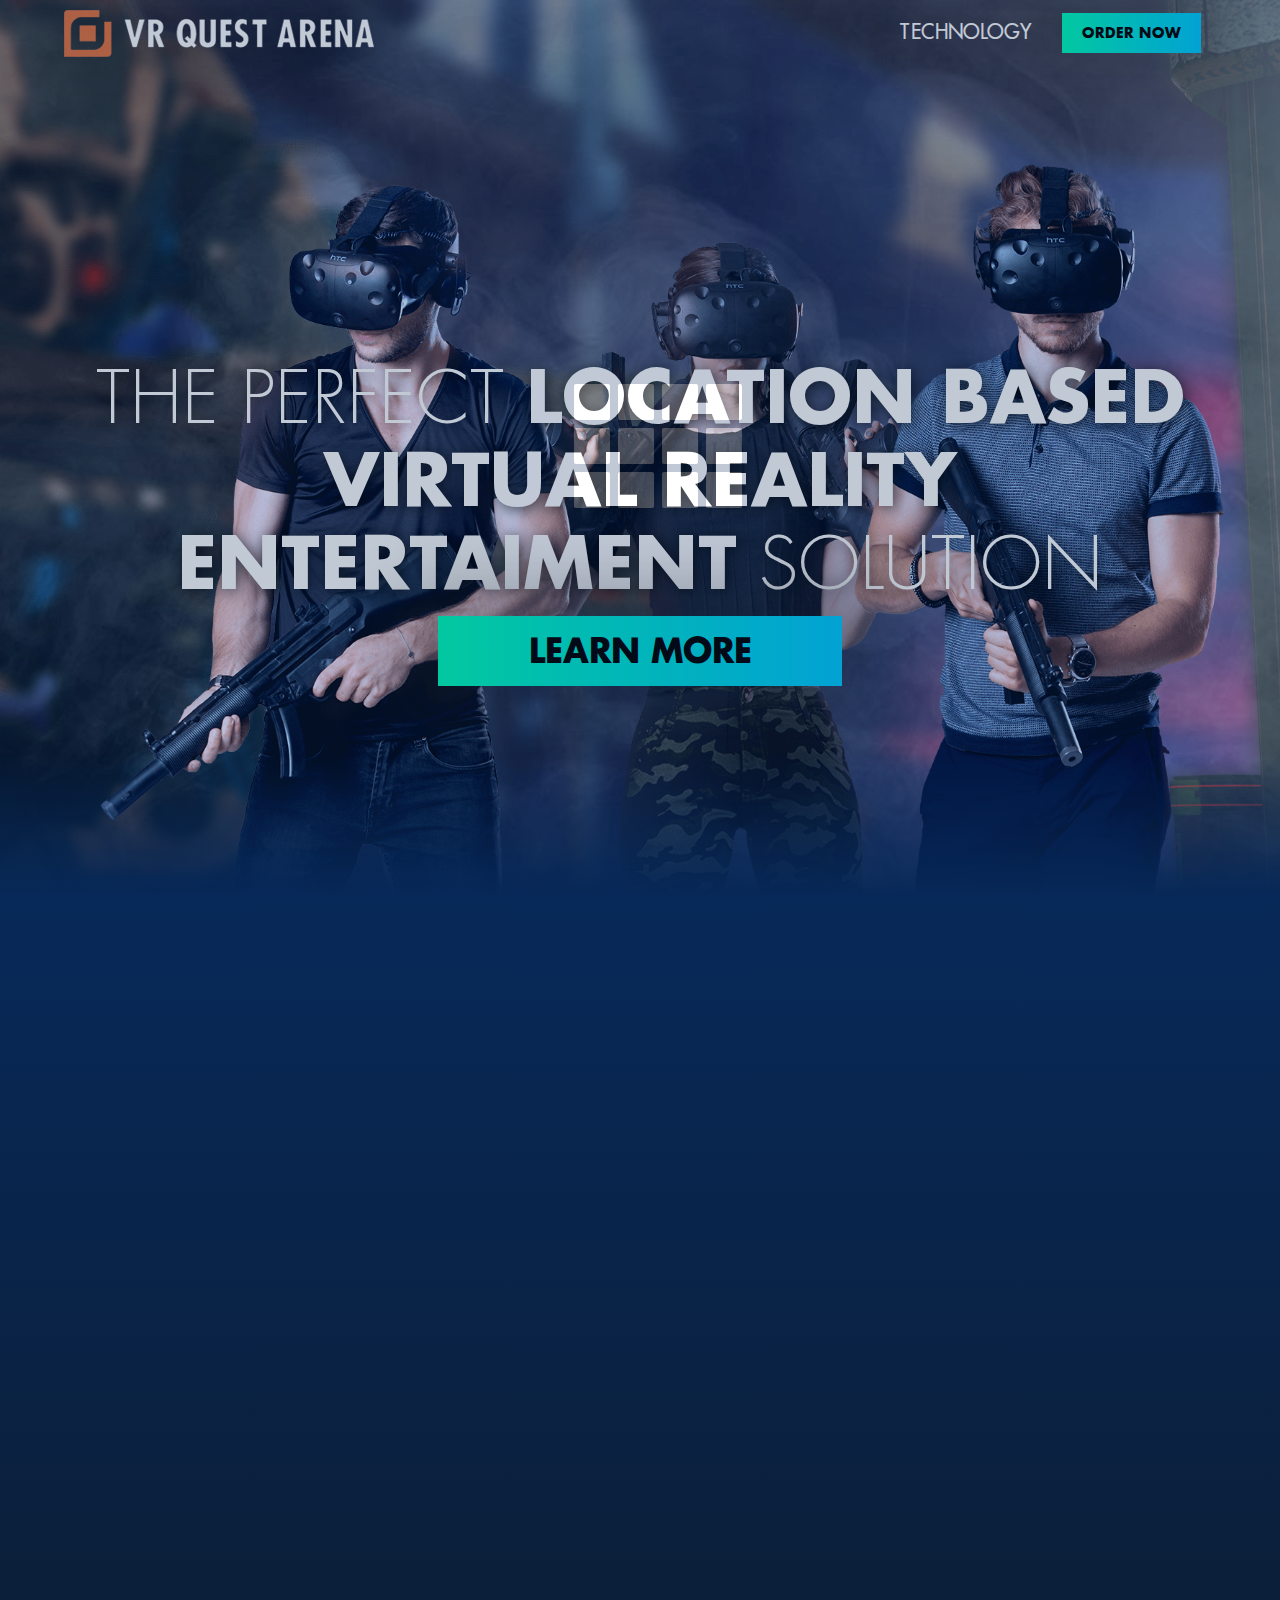
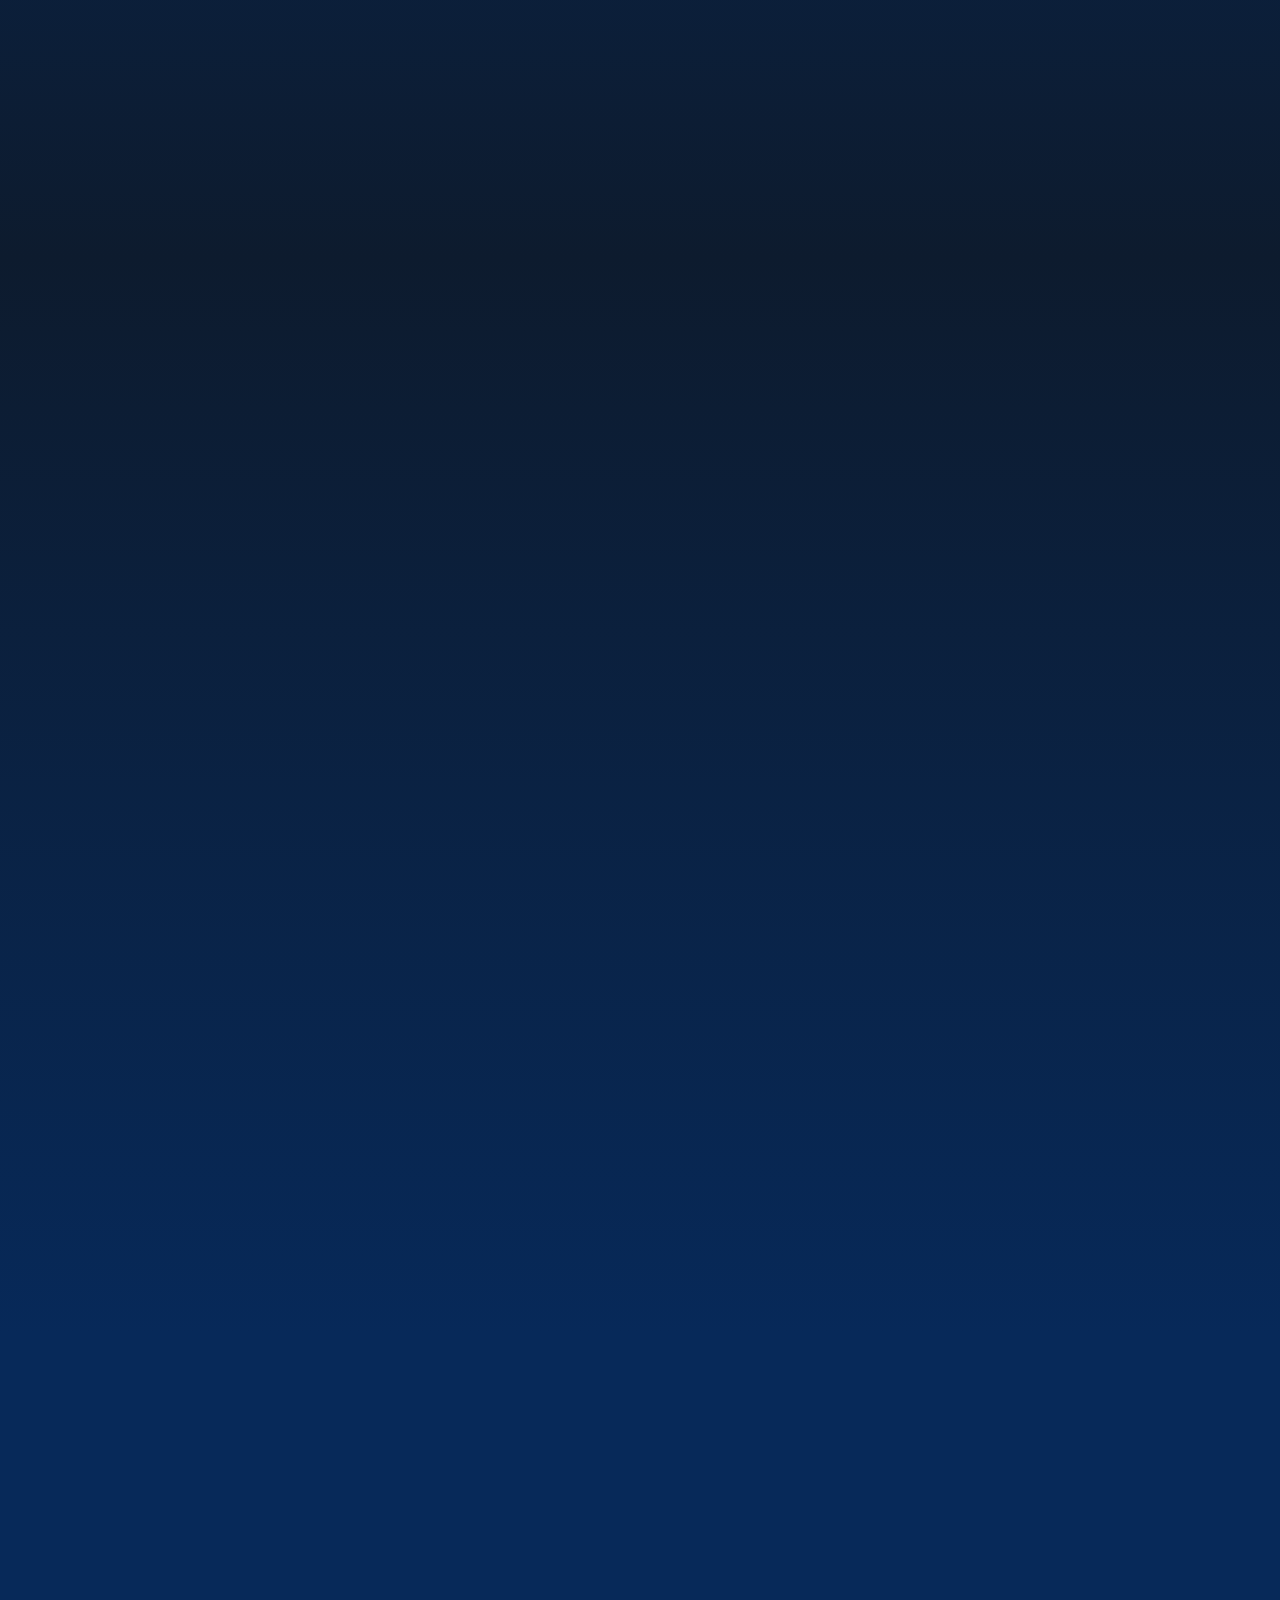
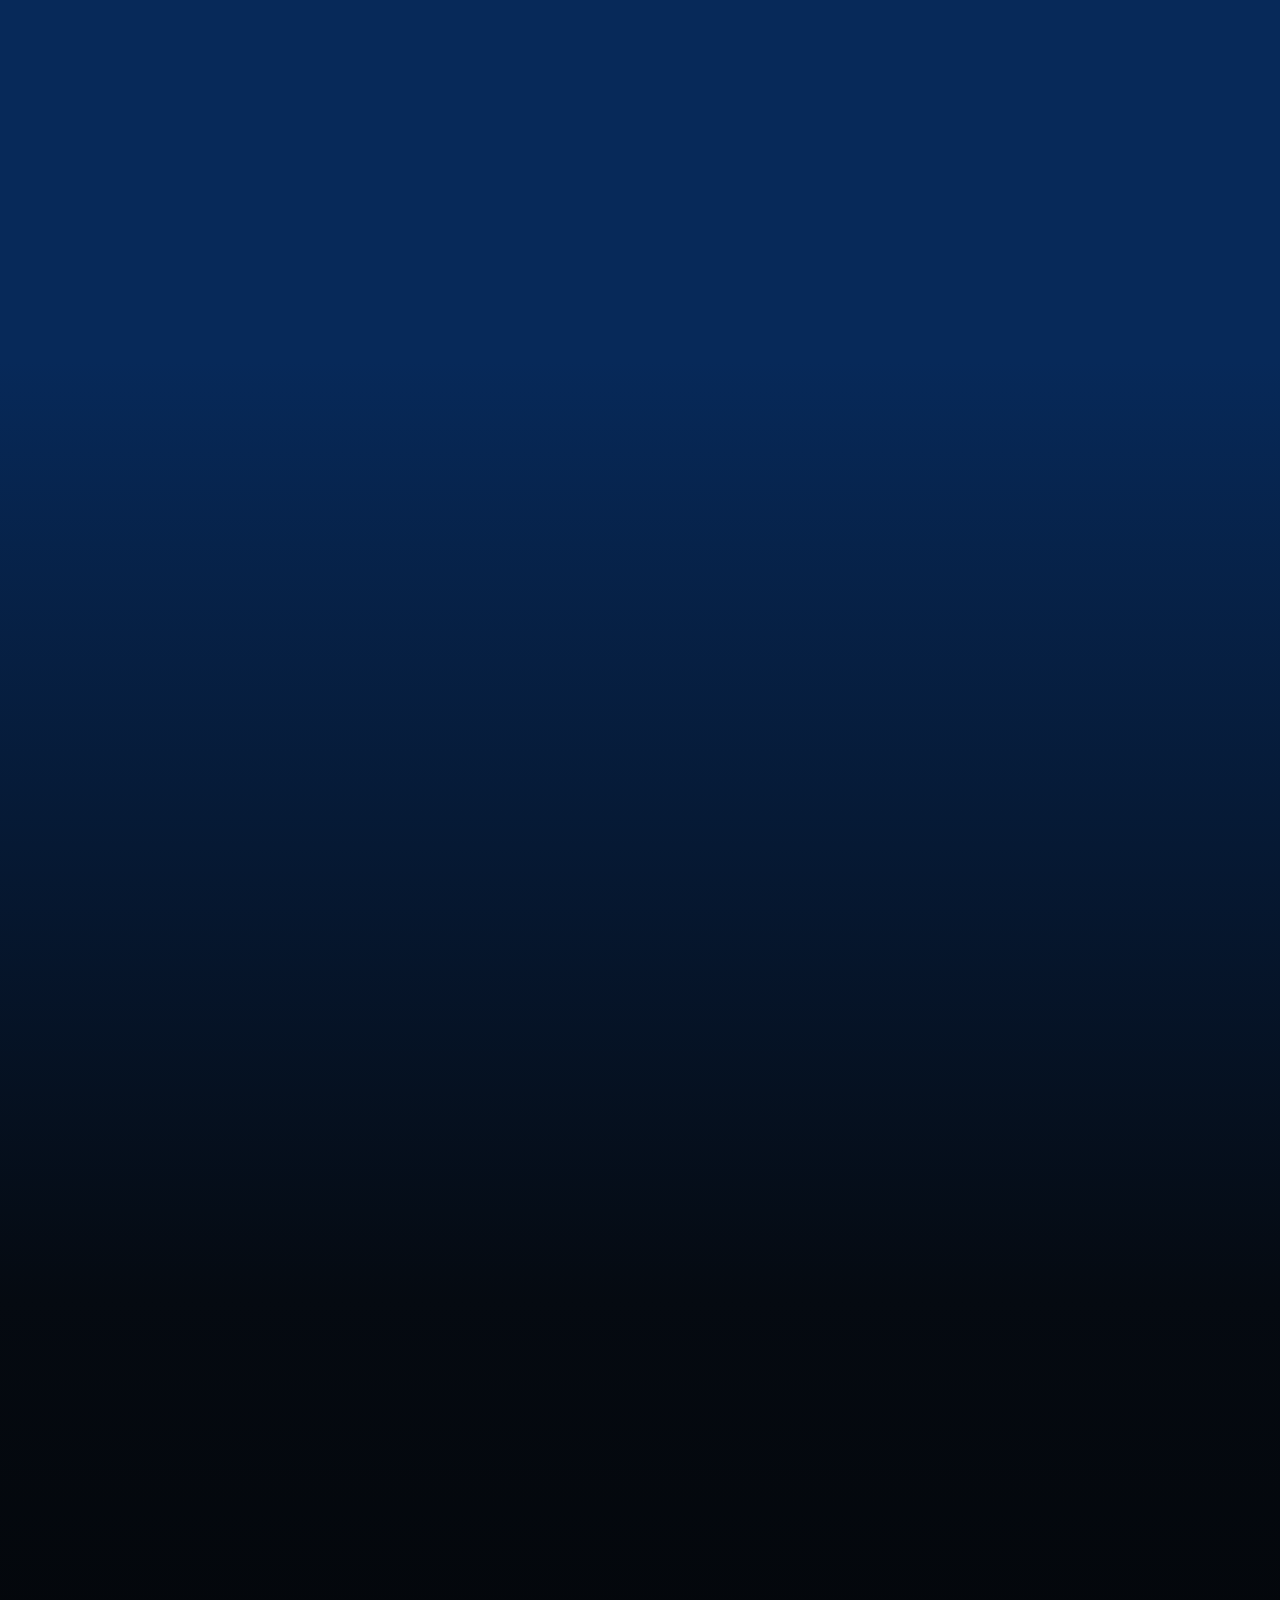
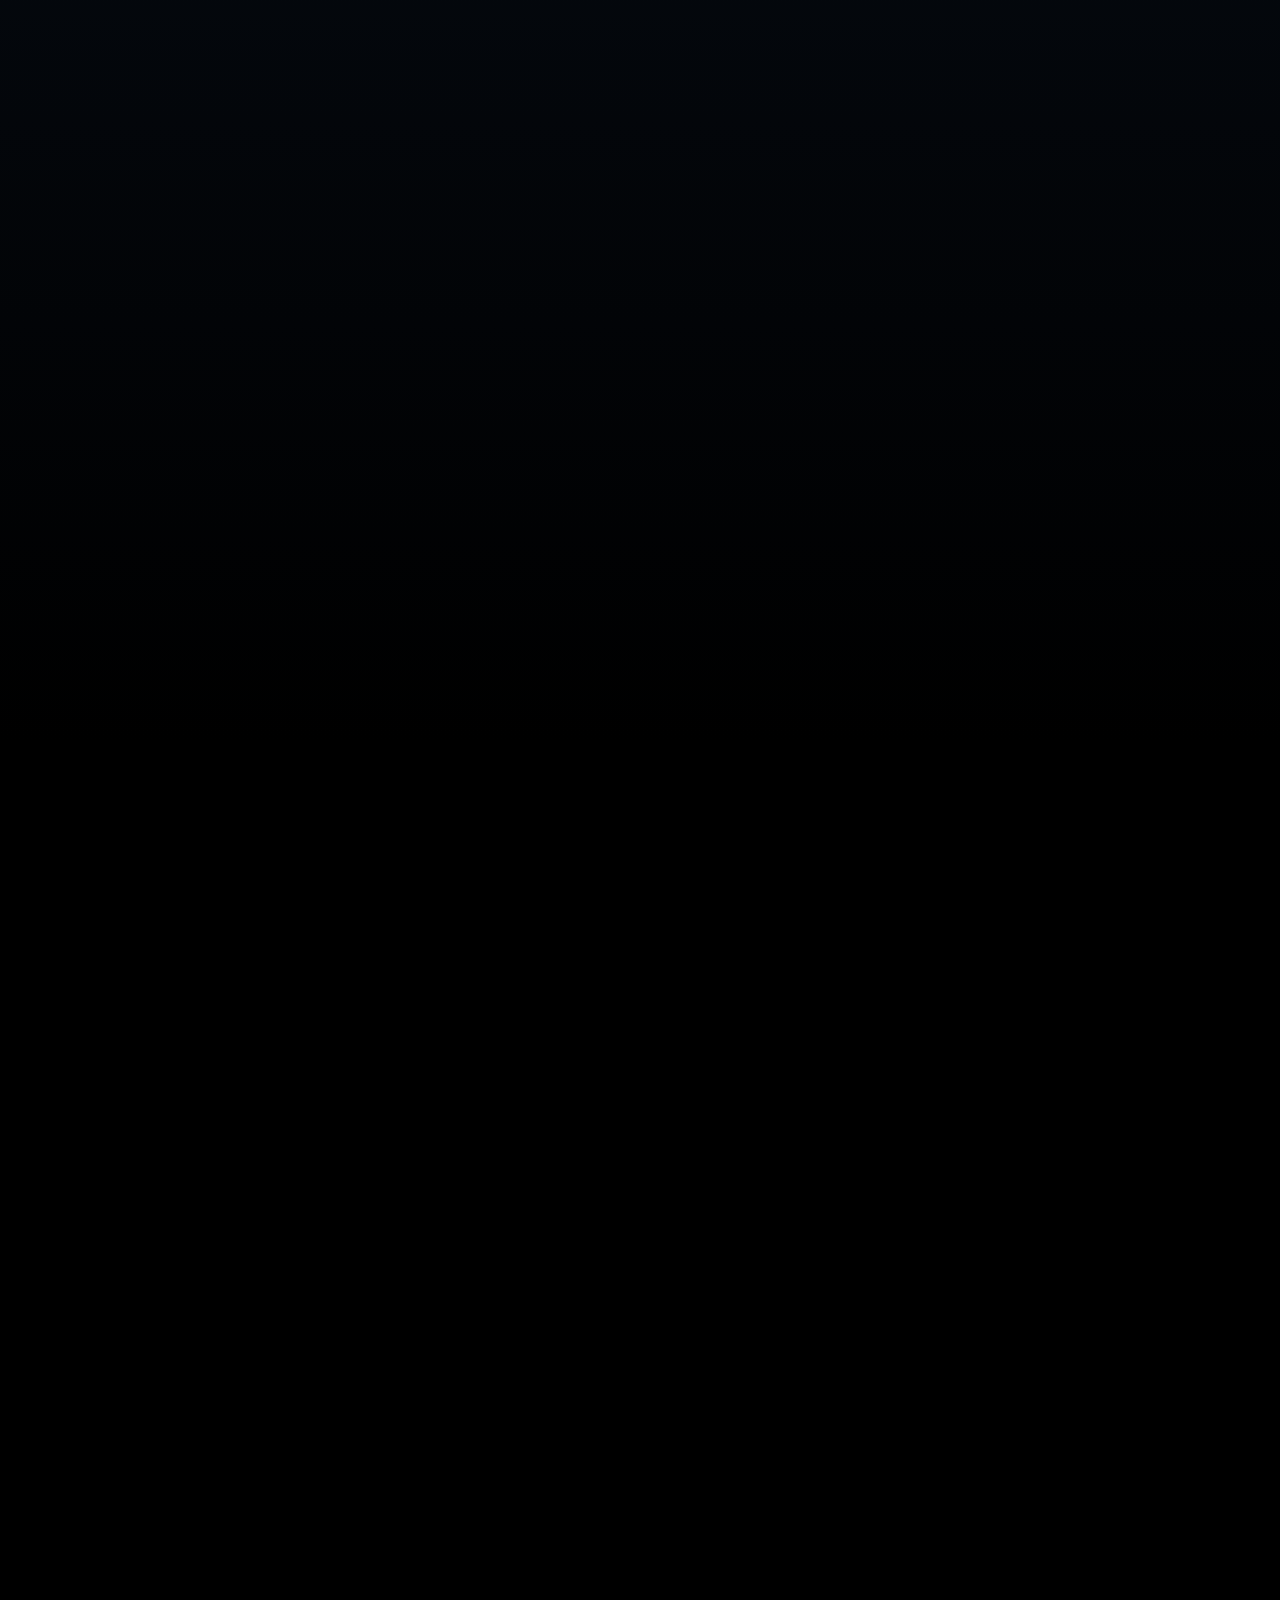
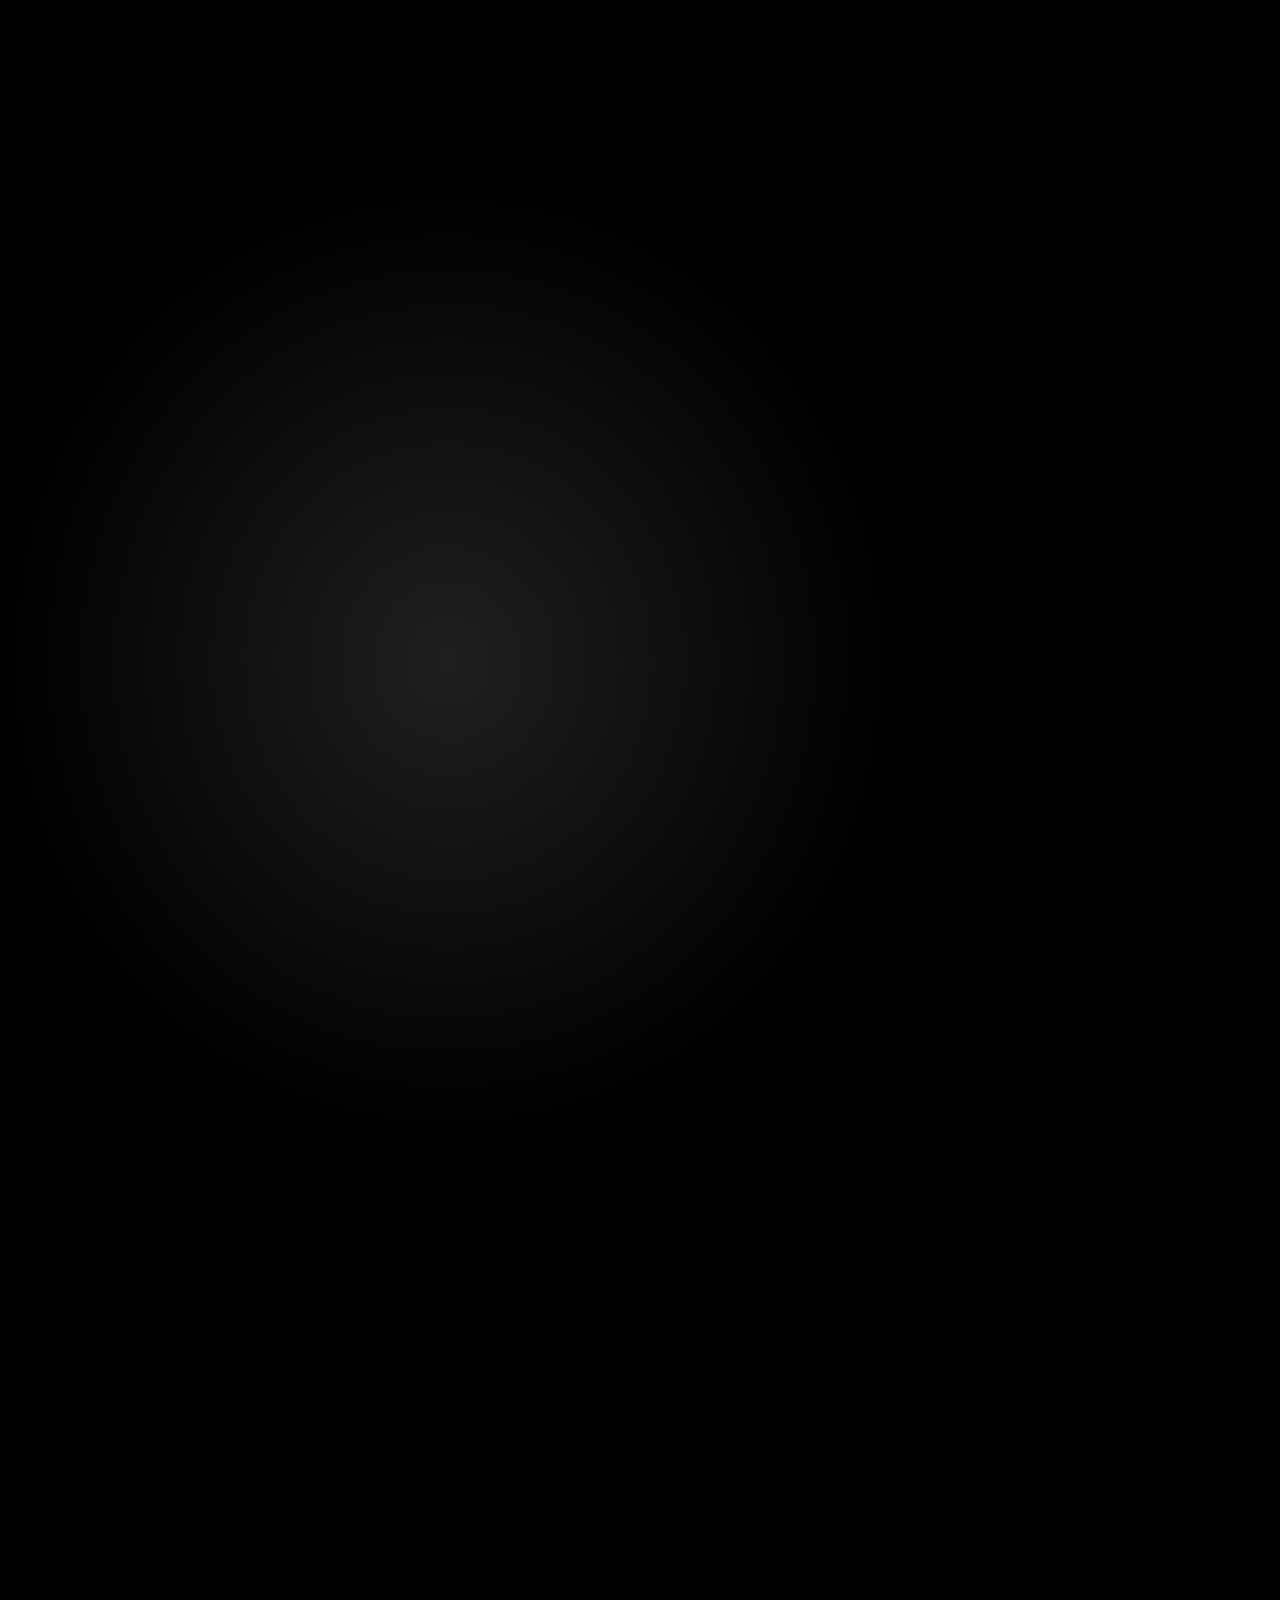
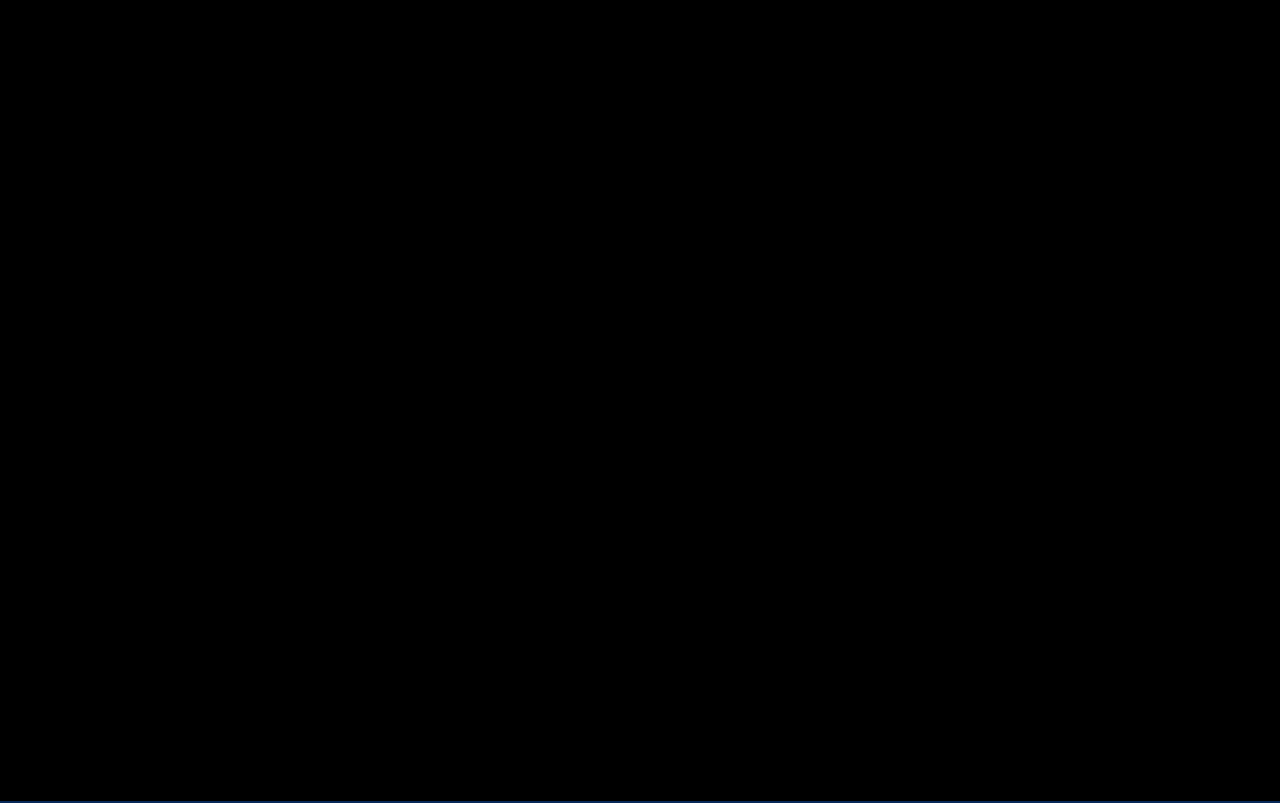
==== index.html @ cc330005 "22/09 weekends status" ====
<!DOCTYPE html>
<html lang="en">
<head>
	<meta charset="UTF-8">
	<title>VR Quest Arena - Home Page</title>
	<meta name="viewport" content="width=device-width, initial-scale=1.0">
	<link rel="stylesheet" type="text/css" href="css/preloader.css">
	<link rel="stylesheet" type="text/css" href="css/normalize.css">
	<link rel="stylesheet" type="text/css" href="fonts/fonts.css">
	<link rel="stylesheet" type="text/css" href="libs/bootstrap/bootstrap.min.css">
	<link rel="stylesheet" type="text/css" href="libs/slick/slick.css">
	<link rel="stylesheet" type="text/css" href="libs/slick/slick-theme.css">
	<link rel="stylesheet/less" type="text/css" href="css/styles.less"/>
	<script src="js/less.min.js" type="text/javascript"></script>
</head>
<body>
	<div class="loader">
	<div class="l_main">
	  <div class="l_square"><span></span><span></span><span></span></div>
	  <div class="l_square"><span></span><span></span><span></span></div>
	  <div class="l_square"><span></span><span></span><span></span></div>
	  <div class="l_square"><span></span><span></span><span></span></div>
	</div>
	</div>

	<div class="page main-page">
		<main>
			<section class="main__intro">
				<div class="main__intro-content width-content">
					<div class="main__menu">
						<div class="menu-logo">
							<a href="index.html"><img src="img/logo.png" alt="VR Quest Arena"></a>
						</div>
						<div class="menu-list">
							<ul>
								<li><a class="link-underline white" href="technology.html">Technology</a></li>
								<li><button id="menu-order-button" class="menu-button">Order now</button></li>
							</ul>
						</div>
					</div>
					<div class="intro-text">
						<h2>The perfect <strong>location based virtual reality entertaiment</strong> solution</h2>
						<button id="bg-button" class="menu-button">Learn more</button>
					</div>
				</div>
				<div class="main-bg-paralax main-bg-paralax__robot paralax paralax-bg15"></div>
				<div class="main-bg-paralax main-bg-paralax__smoke paralax paralax-bg4"></div>
				<div class="main-bg-paralax main-bg-paralax__players paralax paralax-bg3"></div>
				
				
				
			</section>
			<section class="main__intro-block"></section>
			<section class="main__info-video">
				<div class="width-content animatable">
					<div style="padding:56.25% 0 0 0;position:relative;"><iframe id="vimeo-video" src="https://player.vimeo.com/video/278458340" style="position:absolute;top:0;left:0;width:100%;height:100%;" frameborder="0" webkitallowfullscreen mozallowfullscreen allowfullscreen></iframe>
						<img class="video-preroll" src="img/youtube-preroll.png" alt=""></div>
					<script src="https://player.vimeo.com/api/player.js"></script>
					<div class="info-video__text">
						<p>The VR Quest Arena is a spectacular location-based attraction. Imagine an infinite virtual space mapped on a 25 m2 arena. Picture your guests enjoying highly immersive and exciting adventures. Think of a system that has a huge WOW factor, adds value to your location and attracts visitors.</p>
						<p><strong>That’s what we offer, the most complex virtual reality entertainment solution.</strong></p>
					</div>
				</div>
			</section>
			<section class="main__arena">
				<div class="width-content">
					<h3 class="animatable">That`s what we offer, <strong>the most complex virtual reality entertaiment solution.</strong></h3>
					<img class="animatable paralax paralax2" src="img/arena.png">
				</div>
			</section>
			<section class="main__about-arena">
				<div class="width-content">
					<div class="about-arena__paralax animatable">
						<h3 class="paralax paralax2"><strong class="head-block">Have it all!</strong>
						Multiplayer & single player experiences mapped <strong>on the same game arena.</strong></h3>
						<img class="about-arena__img" src="img/bg-experience-man.png" alt="">
						<img class="about-arena__robot paralax paralaxBottom1" src="img/bg-experience-robot.png" alt="" >
					</div>
					<div class="about-arena__benefits">
						<div class="benefit-block animatable slide-top animate-delay" data-delay="100">
							<div class="benefit-block__content">
								<div class="benefit-img">
									<img src="img/about-arena-1.png" alt="">
								</div>
								<div class="benefit-text">
									<p>Out of Home</p>
									<p>VR Entertainment</p>
								</div>
							</div>
						</div>
						<div class="benefit-block animatable slide-top animate-delay" data-delay="200">
							<div class="benefit-block__content">
								<div class="benefit-img">
									<img src="img/about-arena-2.png" alt="">
								</div>
								<div class="benefit-text">
									<p>Fully Equipped</p>
									<p>Turnkey Solution</p>
								</div>
							</div>
						</div>
						<div class="benefit-block animatable slide-top animate-delay" data-delay="300">
							<div class="benefit-block__content">
								<div class="benefit-img">
									<img src="img/about-arena-3.png" alt="">
								</div>
								<div class="benefit-text">
									<p>Space Wise /</p>
									<p>Adaptable Size</p>
								</div>
							</div>
						</div>
						<div class="benefit-block animatable slide-top animate-delay" data-delay="400">
							<div class="benefit-block__content">
								<div class="benefit-img">
									<img src="img/about-arena-4.png" alt="">
								</div>
								<div class="benefit-text">
									<p>Excellent</p>
									<p>ROI</p>
								</div>
							</div>
						</div>
						<div class="benefit-block animatable slide-top animate-delay" data-delay="500">
							<div class="benefit-block__content">
								<div class="benefit-img">
									<img src="img/about-arena-5.png" alt="">
								</div>
								<div class="benefit-text">
									<p>Multiplayer & </p>
									<p>Singleplayer Games</p>
								</div>
							</div>
						</div>
						<div class="benefit-block animatable slide-top animate-delay" data-delay="600">
							<div class="benefit-block__content">
								<div class="benefit-img">
									<img src="img/about-arena-6.png" alt="">
								</div>
								<div class="benefit-text">
									<p>High Replay</p>
									<p>Factor</p>
								</div>
							</div>
						</div>
						<div class="benefit-block animatable slide-top animate-delay" data-delay="700">
							<div class="benefit-block__content">
								<div class="benefit-img">
									<img src="img/about-arena-7.png" alt="">
								</div>
								<div class="benefit-text">
									<p>Astonishing</p>
									<p>Graphics</p>
								</div>
							</div>
						</div>
						<div class="benefit-block animatable slide-top animate-delay" data-delay="800">
							<div class="benefit-block__content">
								<div class="benefit-img">
									<img src="img/about-arena-8.png" alt="">
								</div>
								<div class="benefit-text">
									<p>Immersive &</p>
								<p>Fun Experiences</p>
								</div>
							</div>
						</div>
					</div>
				</div>
			</section>
			<section class="main__multiplayer">
				<div class="width-content">
					<div class="multiplayer-bg animatable slide-right"><img src="img/multiplayer.png" alt=""></div>
					<div class="multiplayer-info paralax paralax2">
						<div class="multiplayer-info__heading animatable ">
							<h3>Multi player games</h3>
							<span class="subhead">
								Engaging and dynamic multiplayer VR games. 
							</span>
						</div>
						<div class="multiplayer-content__block">
							<div class="multiplayer-content animatable slide-top animate-delay" data-delay="300">
								<div class="content-block">
									<div class="content-img">
										<img src="img/multiplayer-1.png" alt="">
									</div>
									<div class="content-text">
										<p class="heading">Multiplayer mode accommodates up to 4</p>
										<p class="text">More players, more fun, increased ROI.</p>
									</div>
								</div>
							</div>
							<div class="multiplayer-content animatable slide-top animate-delay" data-delay="400">
								<div class="content-block">
									<div class="content-img">
										<img src="img/multiplayer-2.png" alt="">
									</div>
									<div class="content-text">
										<p class="heading">PVE & PVP game options available</p>
										<p class="text">Team up or face-off.</p>
									</div>
								</div>
							</div>
							<div class="multiplayer-content animatable slide-top animate-delay" data-delay="500">
								<div class="content-block">
									<div class="content-img">
										<img src="img/multiplayer-3.png" alt="">
									</div>
									<div class="content-text">
										<p class="heading">Highly dynamic custom developed games</p>
										<p class="text">Intense gameplay.</p>
									</div>
								</div>
							</div>
							<div class="multiplayer-content animatable slide-top animate-delay" data-delay="600">
								<div class="content-block">
									<div class="content-img">
										<img src="img/multiplayer-4.png" alt="">
									</div>
									<div class="content-text">
										<p class="heading">Tournament and leaderboard platform included</p>
										<p class="text">Host exciting competitions and social events.</p>
									</div>
								</div>
							</div>
						</div>
					</div>
				</div>
			</section>
			<section class="main__singleplayer">
				<div class="width-content">
					<div class="singleplayer-info paralax paralax2">
						<div class="singleplayer-info__heading animatable">
							<h3>Single player experiences</h3>
							<span class="subhead">
								Breathtaking out-of-home VR adventures.
 							</span>
						</div>
						<div class="singleplayer-content__block">
							<div class="singleplayer-content animatable slide-top animate-delay" data-delay="300">
								<div class="content-block">
									<div class="content-img">
										<img src="img/singleplayer-1.png" alt="">
									</div>
									<div class="content-text">
										<p class="heading">Hyper-Immersive VR experiences</p>
										<p class="text">Live fantastic stories</p>
									</div>
								</div>
							</div>
							<div class="singleplayer-content animatable slide-top animate-delay" data-delay="400">
								<div class="content-block">
									<div class="content-img">
										<img src="img/singleplayer-2.png" alt="">
									</div>
									<div class="content-text">
										<p class="heading">Large walking VR environments</p>
										<p class="text">Discover new realities</p>
									</div>
								</div>
							</div>
							<div class="singleplayer-content animatable slide-top animate-delay" data-delay="500">
								<div class="content-block">
									<div class="content-img">
										<img src="img/singleplayer-3.png" alt="">
									</div>
									<div class="content-text">
										<p class="heading">Thrilling, user orientated adventures</p>
										<p class="text">Join the quest</p>
									</div>
								</div>
							</div>
							<div class="singleplayer-content animatable slide-top animate-delay" data-delay="600">
								<div class="content-block">
									<div class="content-img">
										<img src="img/singleplayer-4.png" alt="">
									</div>
									<div class="content-text">
										<p class="heading">Interactive VR Storytelling</p>
										<p class="text">It’s more than entertainment, it’s an adventure</p>
									</div>
								</div>
							</div>
						</div>
					</div>
					<div class="singleplayer-bg animatable"><img src="img/singleplayer.png" alt=""></div>
				</div>
			</section>
			<section class="main__space">
				<div class="width-content">
					<div class="space-bg animatable slide-top1">
						<img src="img/space.png" alt="">
					</div>
					<div class="space-text animatable paralax paralax2">
						<h3>Not enough room ?<br> No problem</h3>
						<span class="subhead">
							If you think that your location isn’t big enough for a VR attraction, rest at ease, we got you covered. Introducing VR Quest Arena – Light Unit, versatile 2m by 2m modules that can be installed and interconnected in locations that have a smaller space allowance. <a class="link-underline" href="technology.html">Read More</a>
						</span>
					</div>
				</div>
			</section>
		</main>
		<footer>
			<div class="footer-cta animatable slide-top">
				<div class="footer-cta__text">
					<div class="footer-cta__text-block paralax paralax2">
						<h2>Join the future of entertaiment</h2>
						<button class="menu-button">Place your order</button>
					</div>
				</div>
				<img class="footer-bg" src="img/footer.png" alt="">
			</div>
			<div class="footer-contacts animatable">
				<div class="basic-contacts">
					<p>London, 20-22 Wenlock Road, N1 7GU</p>
					<p><a class="link-underline" href="tel:+447498051044">+44 7498 051044</a> <a class="link-underline" href="mailto:office@inowize.com">office@inowize.com</a></p>
				</div>
				<div class="social-ico">
					<a href="https://www.facebook.com/Inowize/"><img src="img/facebook.png" alt=""></a>
					<a href="https://twitter.com/InowizeTech"><img src="img/twitter.png" alt=""></a>
					<a href="https://www.instagram.com/inowizetech/"><img src="img/instagram.png" alt=""></a>
				</div>
				<div class="copyright-text">
					<p>VR QUEST ARENA  IS A PART</p>
					<p>OF THE <a class="link-underline" href="#">INOWIZE FAMILY</a></p>
				</div>
			</div>
		</footer>
	</div>
	<script src="libs/jQuery/jquery-3.3.1.min.js" type="text/javascript"></script>
	<script src="js/script.js" type="text/javascript"></script>
	<script src="libs/slick/slick.min.js" type="text/javascript"></script>
	<script src="libs/bootstrap/bootstrap.min.js" type="text/javascript"></script>
</body>
</html>
---- css/preloader.css ----
.loader{height:100vh;width:100vw;z-index: 100500; background-color: #072959;position: fixed;}
.loader .l_main{position:absolute;top:50%;left:50%;width:172px;height:128px;margin:0;-webkit-transform:translate(-50%,-50%);transform:translate(-50%,-50%); z-index: 100500; background-color: #072959;}
.l_square{position:relative}
.l_square:nth-child(1){margin-left:0px}
.l_square:nth-child(2){margin-left:44px}
.l_square:nth-child(3){margin-left:88px}
.l_square:nth-child(4){margin-left:132px}
.l_square span{position:absolute;top:0px;left:20px;height:36px;width:36px;border-radius:2px;background-color:#FFFFFF}
.l_square span:nth-child(1){top:0px}
.l_square span:nth-child(2){top:44px}
.l_square span:nth-child(3){top:88px}
.l_square:nth-child(1) span{-webkit-animation:animsquare1 2s infinite ease-in;animation:animsquare1 2s infinite ease-in}
.l_square:nth-child(2) span{-webkit-animation:animsquare2 2s infinite ease-in;animation:animsquare2 2s infinite ease-in}
.l_square:nth-child(3) span{-webkit-animation:animsquare3 2s infinite ease-in;animation:animsquare3 2s infinite ease-in}
.l_square:nth-child(4) span{-webkit-animation:animsquare4 2s infinite ease-in;animation:animsquare4 2s infinite ease-in}
.l_square span:nth-child(1){-webkit-animation-delay:0.00s;animation-delay:0.00s}
.l_square span:nth-child(2){-webkit-animation-delay:0.15s;animation-delay:0.15s}
.l_square span:nth-child(3){-webkit-animation-delay:0.30s;animation-delay:0.30s}
@-webkit-keyframes animsquare1{0%,5%,95%,100%{-webkit-transform:translate(0px,0px) rotate(0deg);transform:translate(0px,0px) rotate(0deg)}30%,70%{-webkit-transform:translate(-40px,0px) rotate(-90deg);transform:translate(-40px,0px) rotate(-90deg)}}
@keyframes animsquare1{0%,5%,95%,100%{-webkit-transform:translate(0px,0px) rotate(0deg);transform:translate(0px,0px) rotate(0deg)}30%,70%{-webkit-transform:translate(-40px,0px) rotate(-90deg);transform:translate(-40px,0px) rotate(-90deg)}}
@-webkit-keyframes animsquare2{0%,10%,90%,100%{-webkit-transform:translate(0px,0px) rotate(0deg);transform:translate(0px,0px) rotate(0deg)}35%,65%{-webkit-transform:translate(-40px,0px) rotate(-90deg);transform:translate(-40px,0px) rotate(-90deg)}}
@keyframes animsquare2{0%,10%,90%,100%{-webkit-transform:translate(0px,0px) rotate(0deg);transform:translate(0px,0px) rotate(0deg)}35%,65%{-webkit-transform:translate(-40px,0px) rotate(-90deg);transform:translate(-40px,0px) rotate(-90deg)}}
@-webkit-keyframes animsquare3{0%,15%,85%,100%{-webkit-transform:translate(0px,0px) rotate(0deg);transform:translate(0px,0px) rotate(0deg)}40%,60%{-webkit-transform:translate(-40px,0px) rotate(-90deg);transform:translate(-40px,0px) rotate(-90deg)}}
@keyframes animsquare3{0%,15%,85%,100%{-webkit-transform:translate(0px,0px) rotate(0deg);transform:translate(0px,0px) rotate(0deg)}40%,60%{-webkit-transform:translate(-40px,0px) rotate(-90deg);transform:translate(-40px,0px) rotate(-90deg)}}
@-webkit-keyframes animsquare4{0%,20%,80%,100%{-webkit-transform:translate(0px,0px) rotate(0deg);transform:translate(0px,0px) rotate(0deg)}45%,55%{-webkit-transform:translate(-40px,0px) rotate(-90deg);transform:translate(-40px,0px) rotate(-90deg)}}
@keyframes animsquare4{0%,20%,80%,100%{-webkit-transform:translate(0px,0px) rotate(0deg);transform:translate(0px,0px) rotate(0deg)}45%,55%{-webkit-transform:translate(-40px,0px) rotate(-90deg);transform:translate(-40px,0px) rotate(-90deg)}}
---- fonts/fonts.css ----
@font-face {
    font-family: 'Futura LT-EB';
    src: url('FuturaLT-CondensedExtraBold.woff2') format('woff2'),
        url('FuturaLT-CondensedExtraBold.woff') format('woff');
    font-weight: 800;
    font-style: normal;
}

@font-face {
    font-family: 'Futura LT-Oblique';
    src: url('FuturaLT-LightOblique.woff2') format('woff2'),
        url('FuturaLT-LightOblique.woff') format('woff');
    font-weight: 300;
    font-style: italic;
}

@font-face {
    font-family: 'Futura LT-CondensedLight';
    src: url('FuturaLT-CondensedLight.woff2') format('woff2'),
        url('FuturaLT-CondensedLight.woff') format('woff');
    font-weight: 300;
    font-style: normal;
}

@font-face {
    font-family: 'Futura LT-Light';
    src: url('FuturaLT-Light.woff2') format('woff2'),
        url('FuturaLT-Light.woff') format('woff');
    font-weight: 300;
    font-style: normal;
}

@font-face {
    font-family: 'Lato Thin';
    src: url('Lato-Thin.woff2') format('woff2'),
        url('Lato-Thin.woff') format('woff');
    font-weight: 100;
    font-style: normal;
}

@font-face {
    font-family: 'Futura LT Book';
    src: url('FuturaLT-Book.woff2') format('woff2'),
        url('FuturaLT-Book.woff') format('woff');
    font-weight: 700;
    font-style: normal;
}

@font-face {
    font-family: 'Lato Semibold';
    src: url('Lato-Semibold.woff2') format('woff2'),
        url('Lato-Semibold.woff') format('woff');
    font-weight: 600;
    font-style: normal;
}

@font-face {
    font-family: 'Lato LightItalic';
    src: url('Lato-LightItalic.woff2') format('woff2'),
        url('Lato-LightItalic.woff') format('woff');
    font-weight: 300;
    font-style: italic;
}

@font-face {
    font-family: 'Lato Hairline';
    src: url('Lato-Hairline.woff2') format('woff2'),
        url('Lato-Hairline.woff') format('woff');
    font-weight: 300;
    font-style: normal;
}

@font-face {
    font-family: 'Lato Italic';
    src: url('Lato-Italic.woff2') format('woff2'),
        url('Lato-Italic.woff') format('woff');
    font-weight: normal;
    font-style: italic;
}

@font-face {
    font-family: 'Futura LT-CondExtraBoldObl';
    src: url('FuturaLT-CondExtraBoldObl.woff2') format('woff2'),
        url('FuturaLT-CondExtraBoldObl.woff') format('woff');
    font-weight: 800;
    font-style: italic;
}

@font-face {
    font-family: 'Futura LT-HeavyOblique';
    src: url('FuturaLT-HeavyOblique.woff2') format('woff2'),
        url('FuturaLT-HeavyOblique.woff') format('woff');
    font-weight: 900;
    font-style: italic;
}

@font-face {
    font-family: 'Futura LT-CondensedOblique';
    src: url('FuturaLT-CondensedOblique.woff2') format('woff2'),
        url('FuturaLT-CondensedOblique.woff') format('woff');
    font-weight: 500;
    font-style: italic;
}

@font-face {
    font-family: 'Futura LT-Bold';
    src: url('FuturaLT-Bold.woff2') format('woff2'),
        url('FuturaLT-Bold.woff') format('woff');
    font-weight: bold;
    font-style: normal;
}

@font-face {
    font-family: 'Futura LT-Heavy';
    src: url('FuturaLT-Heavy.woff2') format('woff2'),
        url('FuturaLT-Heavy.woff') format('woff');
    font-weight: 900;
    font-style: normal;
}

@font-face {
    font-family: 'Lato Light';
    src: url('Lato-Light.woff2') format('woff2'),
        url('Lato-Light.woff') format('woff');
    font-weight: 300;
    font-style: normal;
}

@font-face {
    font-family: 'Futura LT-Condensed';
    src: url('FuturaLT-Condensed.woff2') format('woff2'),
        url('FuturaLT-Condensed.woff') format('woff');
    font-weight: 500;
    font-style: normal;
}

@font-face {
    font-family: 'Lato BlackItalic';
    src: url('Lato-BlackItalic.woff2') format('woff2'),
        url('Lato-BlackItalic.woff') format('woff');
    font-weight: 900;
    font-style: italic;
}

@font-face {
    font-family: 'Futura LT-CondensedBoldOblique';
    src: url('FuturaLT-CondensedBoldOblique.woff2') format('woff2'),
        url('FuturaLT-CondensedBoldOblique.woff') format('woff');
    font-weight: bold;
    font-style: italic;
}

@font-face {
    font-family: 'Futura LT-Oblique';
    src: url('FuturaLT-Oblique.woff2') format('woff2'),
        url('FuturaLT-Oblique.woff') format('woff');
    font-weight: 500;
    font-style: italic;
}

@font-face {
    font-family: 'Lato';
    src: url('Lato-Regular.woff2') format('woff2'),
        url('Lato-Regular.woff') format('woff');
    font-weight: normal;
    font-style: normal;
}

@font-face {
    font-family: 'Futura LT-BookOblique';
    src: url('FuturaLT-BookOblique.woff2') format('woff2'),
        url('FuturaLT-BookOblique.woff') format('woff');
    font-weight: normal;
    font-style: italic;
}

@font-face {
    font-family: 'Lato Heavy';
    src: url('Lato-Heavy.woff2') format('woff2'),
        url('Lato-Heavy.woff') format('woff');
    font-weight: 900;
    font-style: normal;
}

@font-face {
    font-family: 'Lato HeavyItalic';
    src: url('Lato-HeavyItalic.woff2') format('woff2'),
        url('Lato-HeavyItalic.woff') format('woff');
    font-weight: 900;
    font-style: italic;
}

@font-face {
    font-family: 'Lato Medium';
    src: url('Lato-Medium.woff2') format('woff2'),
        url('Lato-Medium.woff') format('woff');
    font-weight: 500;
    font-style: normal;
}

@font-face {
    font-family: 'Futura LT-BoldOblique';
    src: url('FuturaLT-BoldOblique.woff2') format('woff2'),
        url('FuturaLT-BoldOblique.woff') format('woff');
    font-weight: bold;
    font-style: italic;
}

@font-face {
    font-family: 'Lato Black';
    src: url('Lato-Black.woff2') format('woff2'),
        url('Lato-Black.woff') format('woff');
    font-weight: 900;
    font-style: normal;
}

@font-face {
    font-family: 'Futura LT-CondensedBold';
    src: url('FuturaLT-CondensedBold.woff2') format('woff2'),
        url('FuturaLT-CondensedBold.woff') format('woff');
    font-weight: bold;
    font-style: normal;
}

@font-face {
    font-family: 'Lato HairlineItalic';
    src: url('Lato-HairlineItalic.woff2') format('woff2'),
        url('Lato-HairlineItalic.woff') format('woff');
    font-weight: 300;
    font-style: italic;
}

@font-face {
    font-family: 'Lato SemiboldItalic';
    src: url('Lato-SemiboldItalic.woff2') format('woff2'),
        url('Lato-SemiboldItalic.woff') format('woff');
    font-weight: 600;
    font-style: italic;
}

@font-face {
    font-family: 'Lato MediumItalic';
    src: url('Lato-MediumItalic.woff2') format('woff2'),
        url('Lato-MediumItalic.woff') format('woff');
    font-weight: 500;
    font-style: italic;
}

@font-face {
    font-family: 'Futura LT-ExtraBoldOblique';
    src: url('FuturaLT-ExtraBoldOblique.woff2') format('woff2'),
        url('FuturaLT-ExtraBoldOblique.woff') format('woff');
    font-weight: 800;
    font-style: italic;
}

@font-face {
    font-family: 'Lato Bold';
    src: url('Lato-Bold.woff2') format('woff2'),
        url('Lato-Bold.woff') format('woff');
    font-weight: bold;
    font-style: normal;
}

@font-face {
    font-family: 'Futura LT-CondensedLightObl';
    src: url('FuturaLT-CondensedLightObl.woff2') format('woff2'),
        url('FuturaLT-CondensedLightObl.woff') format('woff');
    font-weight: 300;
    font-style: italic;
}

@font-face {
    font-family: 'Futura LT';
    src: url('FuturaLT.woff2') format('woff2'),
        url('FuturaLT.woff') format('woff');
    font-weight: 400;
    font-style: normal;
}

@font-face {
    font-family: 'Lato ThinItalic';
    src: url('Lato-ThinItalic.woff2') format('woff2'),
        url('Lato-ThinItalic.woff') format('woff');
    font-weight: 100;
    font-style: italic;
}

@font-face {
    font-family: 'Lato BoldItalic';
    src: url('Lato-BoldItalic.woff2') format('woff2'),
        url('Lato-BoldItalic.woff') format('woff');
    font-weight: bold;
    font-style: italic;
}

@font-face {
    font-family: 'Futura LT ExtraBold';
    src: url('FuturaLT-ExtraBold.woff2') format('woff2'),
        url('FuturaLT-ExtraBold.woff') format('woff');
    font-weight: 800;
    font-style: normal;
}
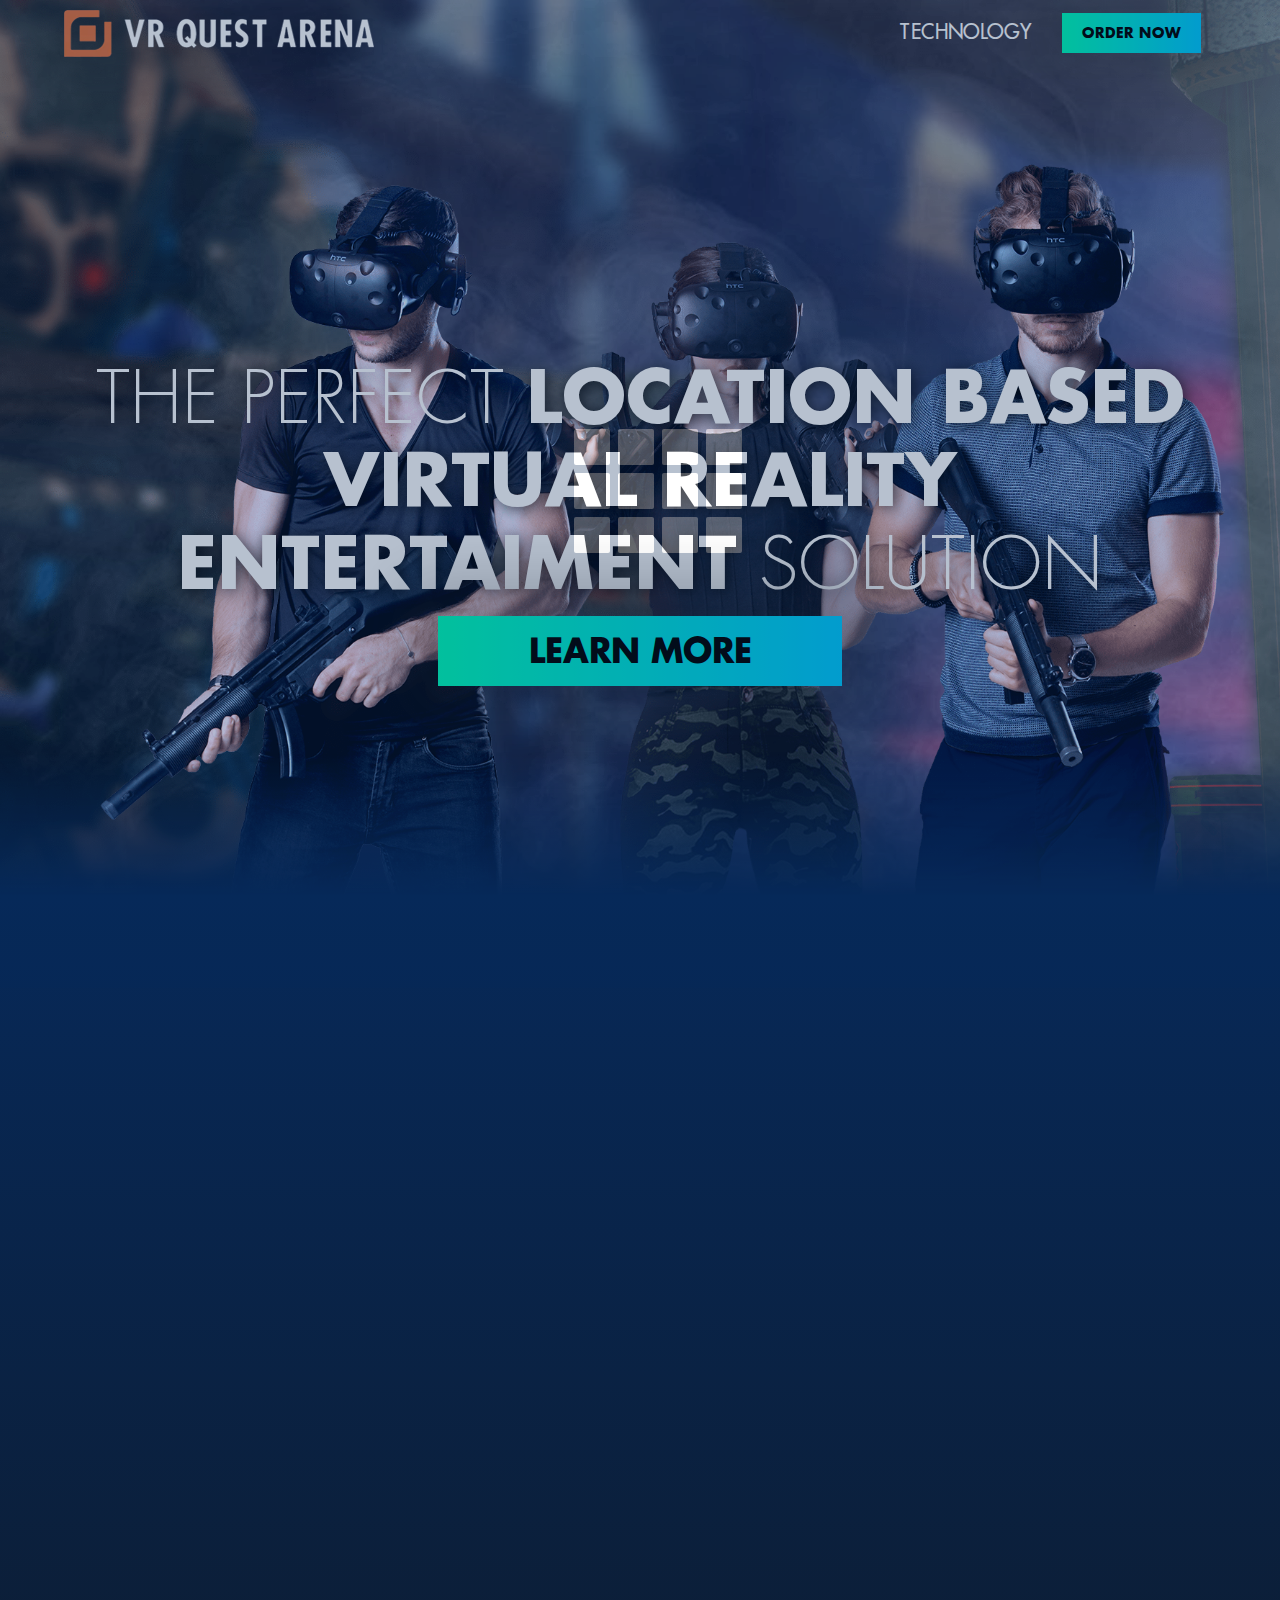
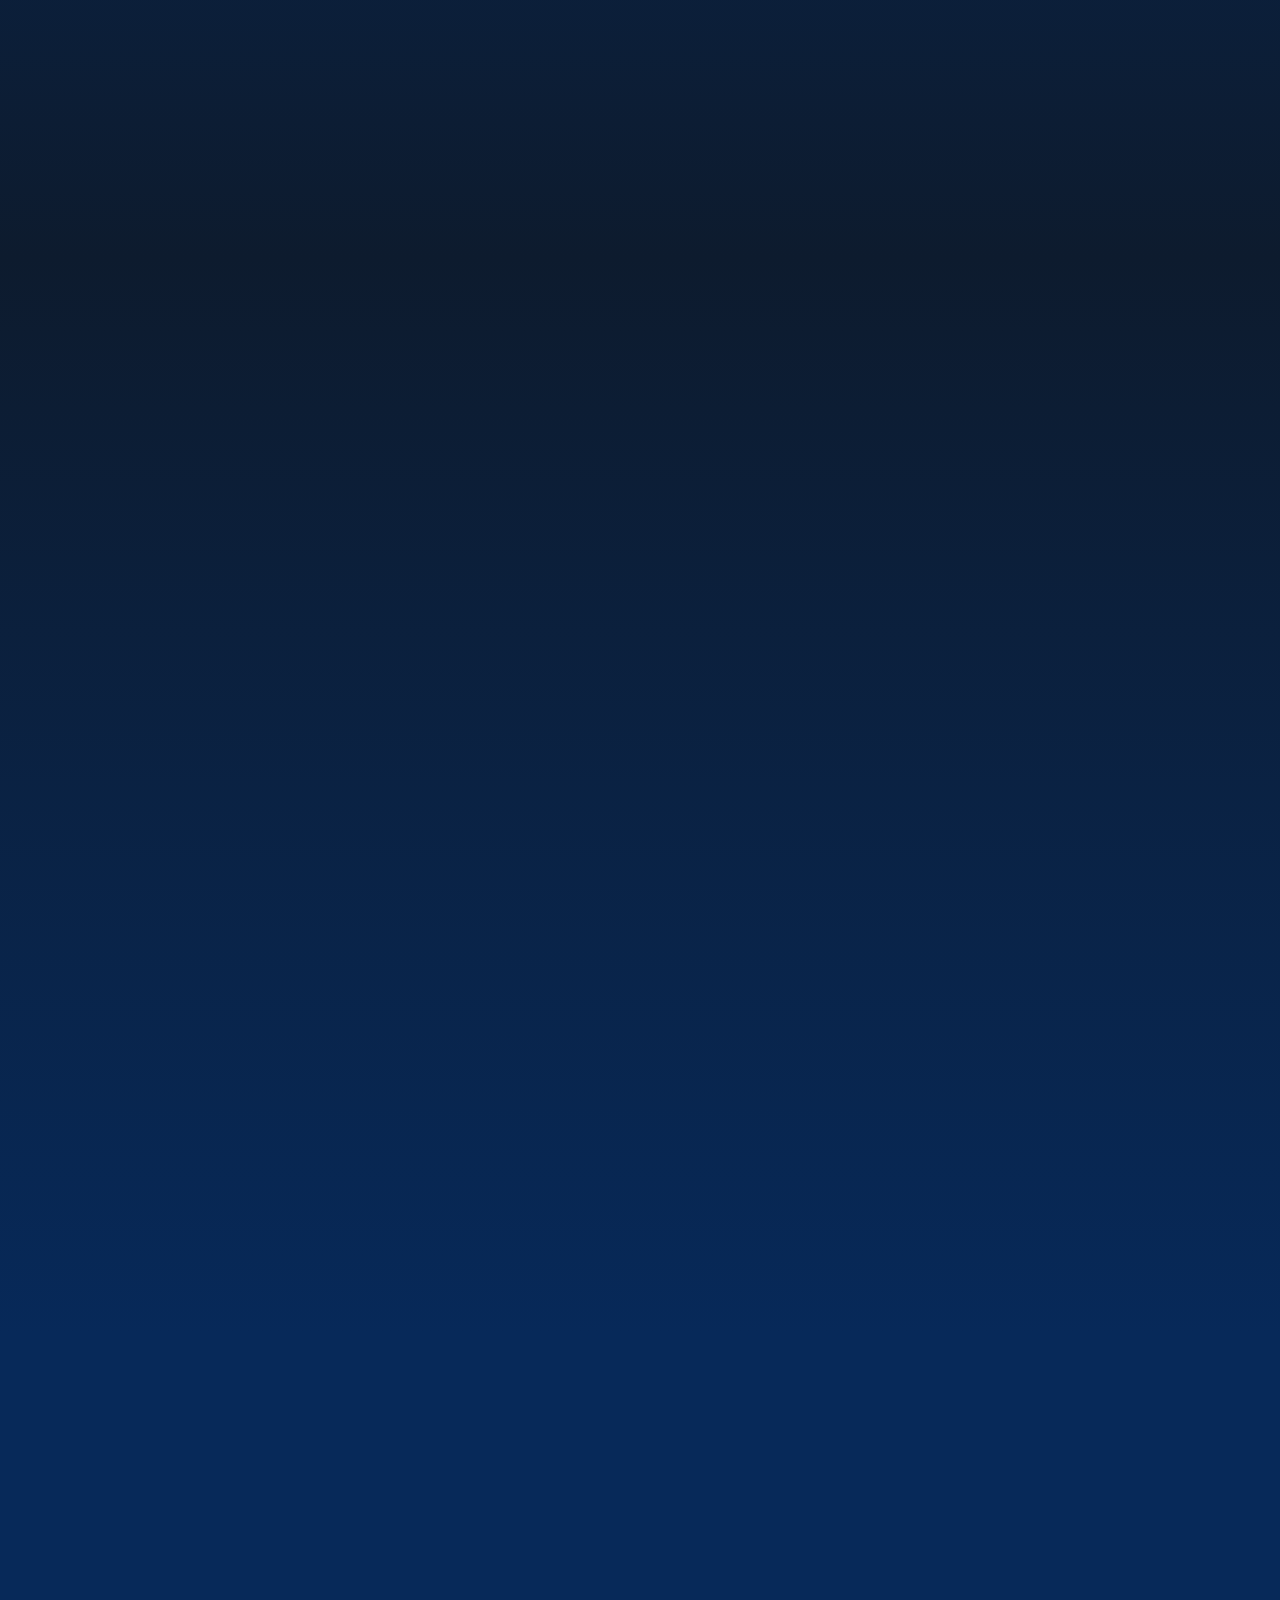
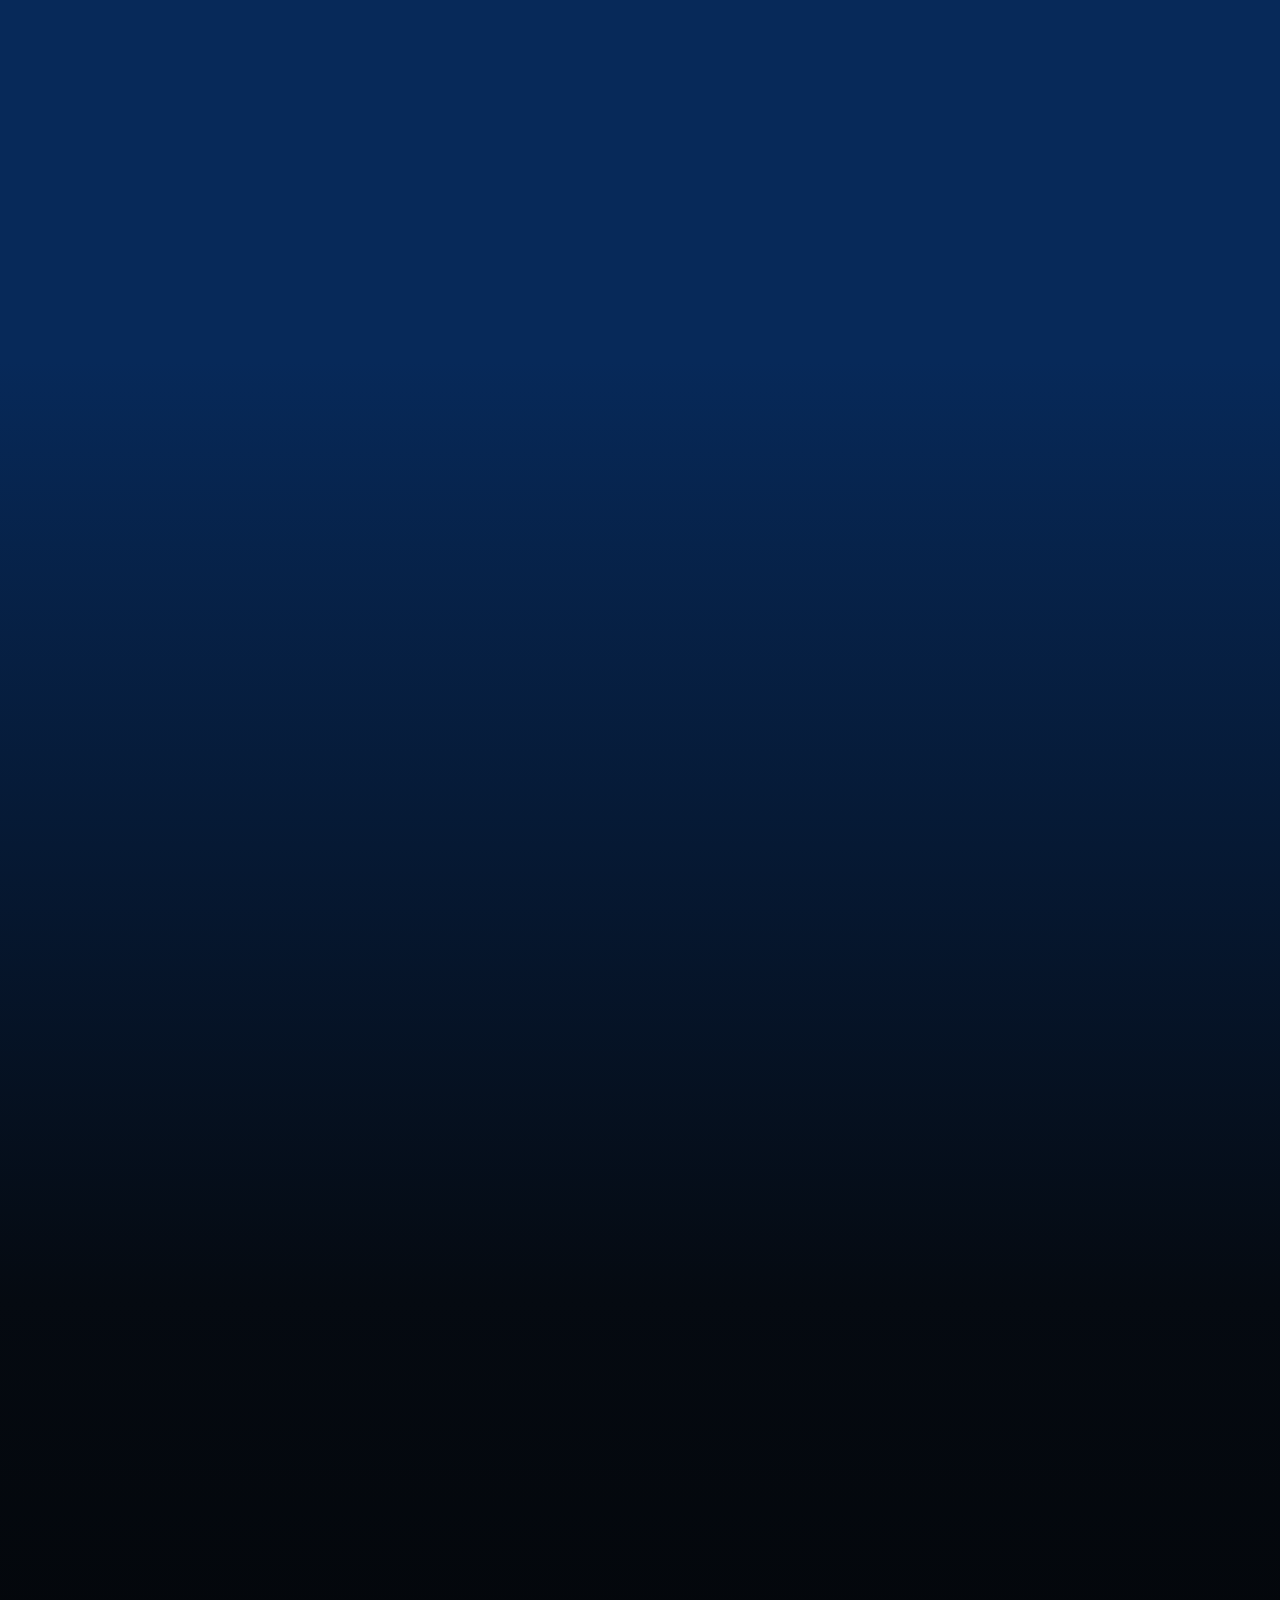
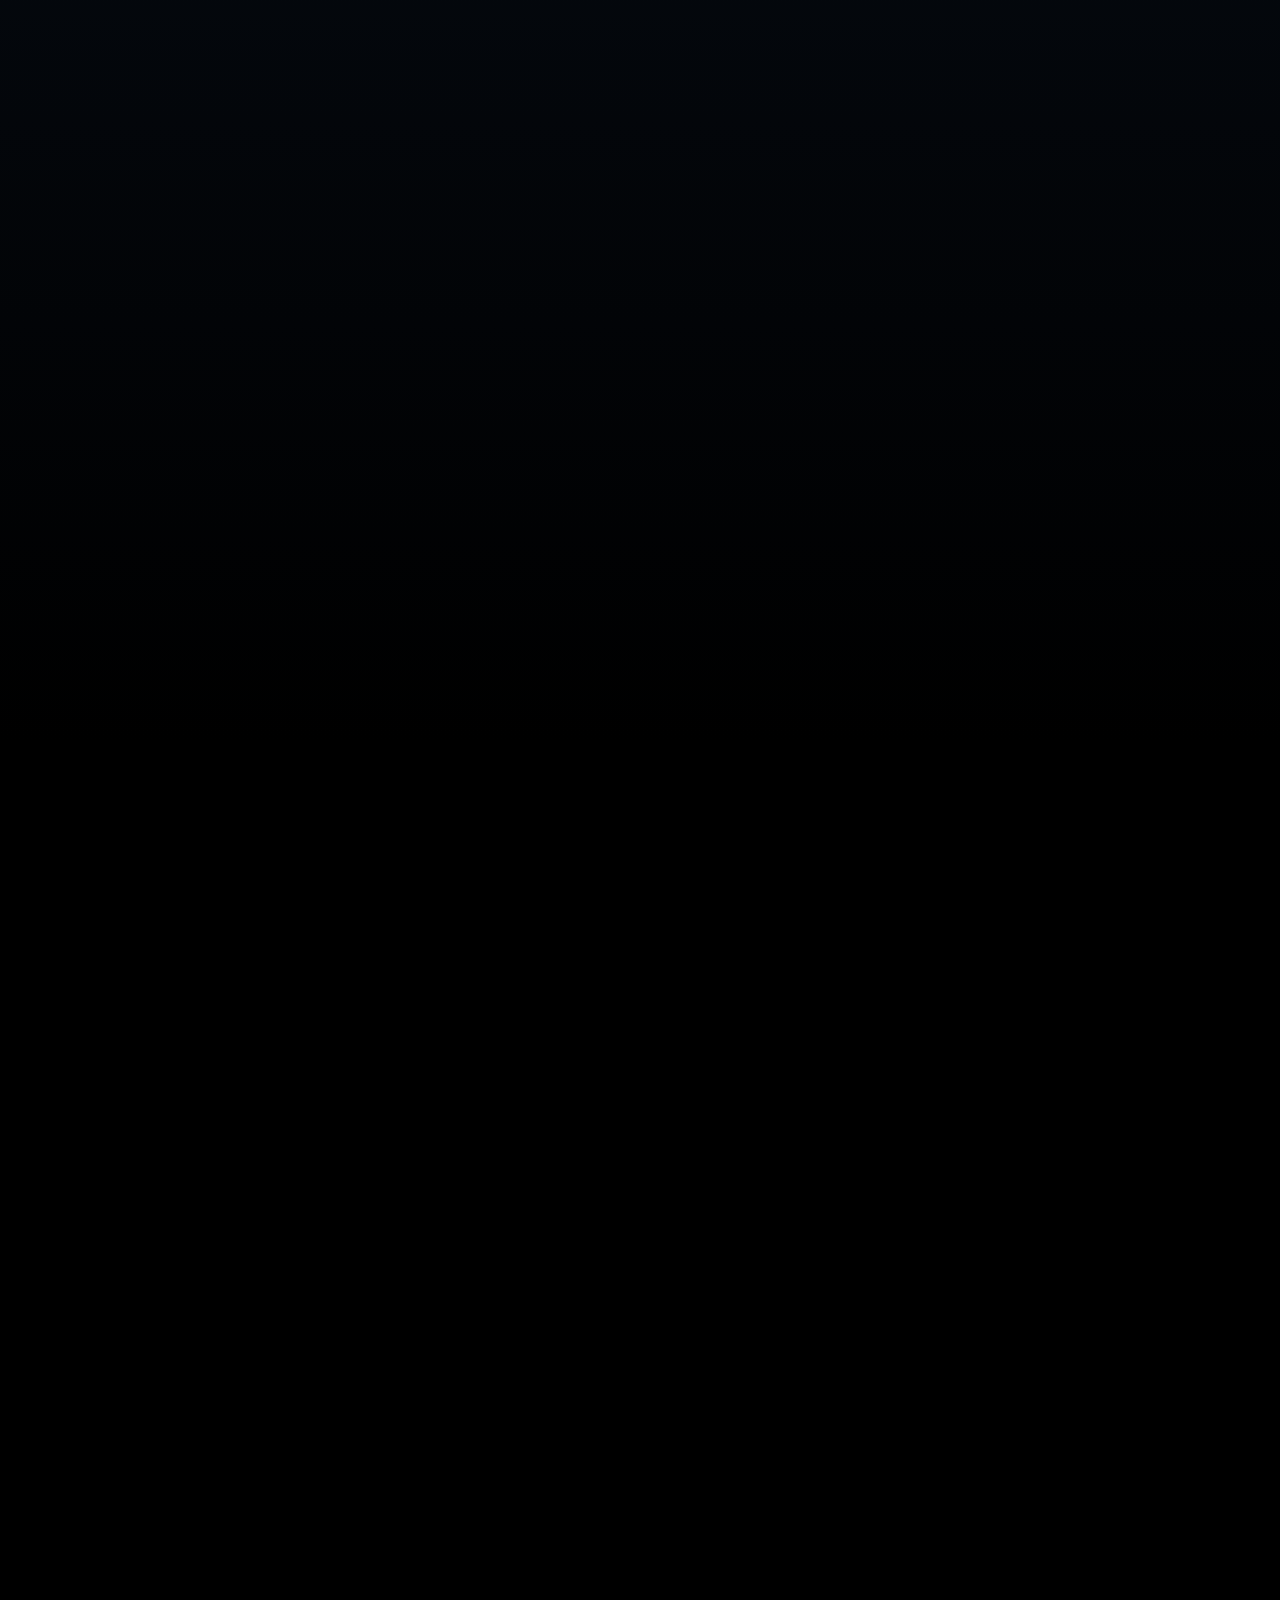
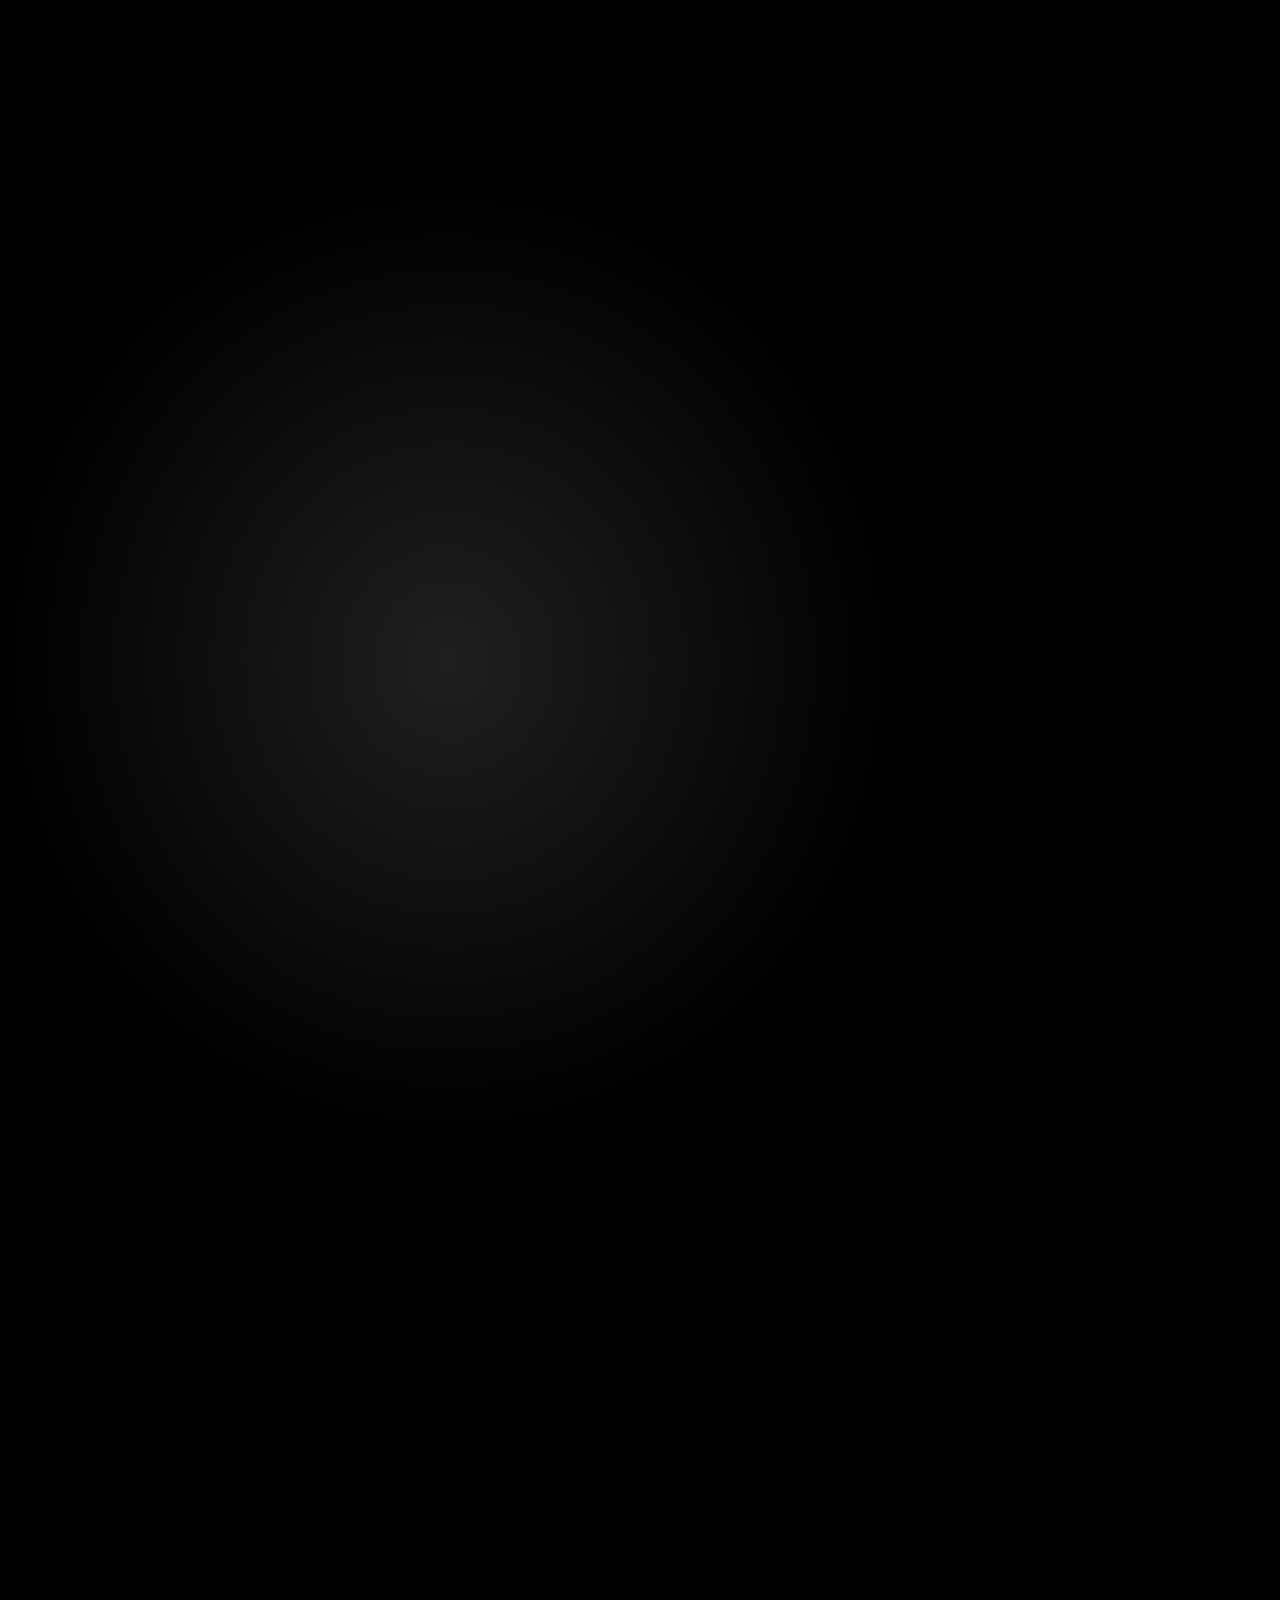
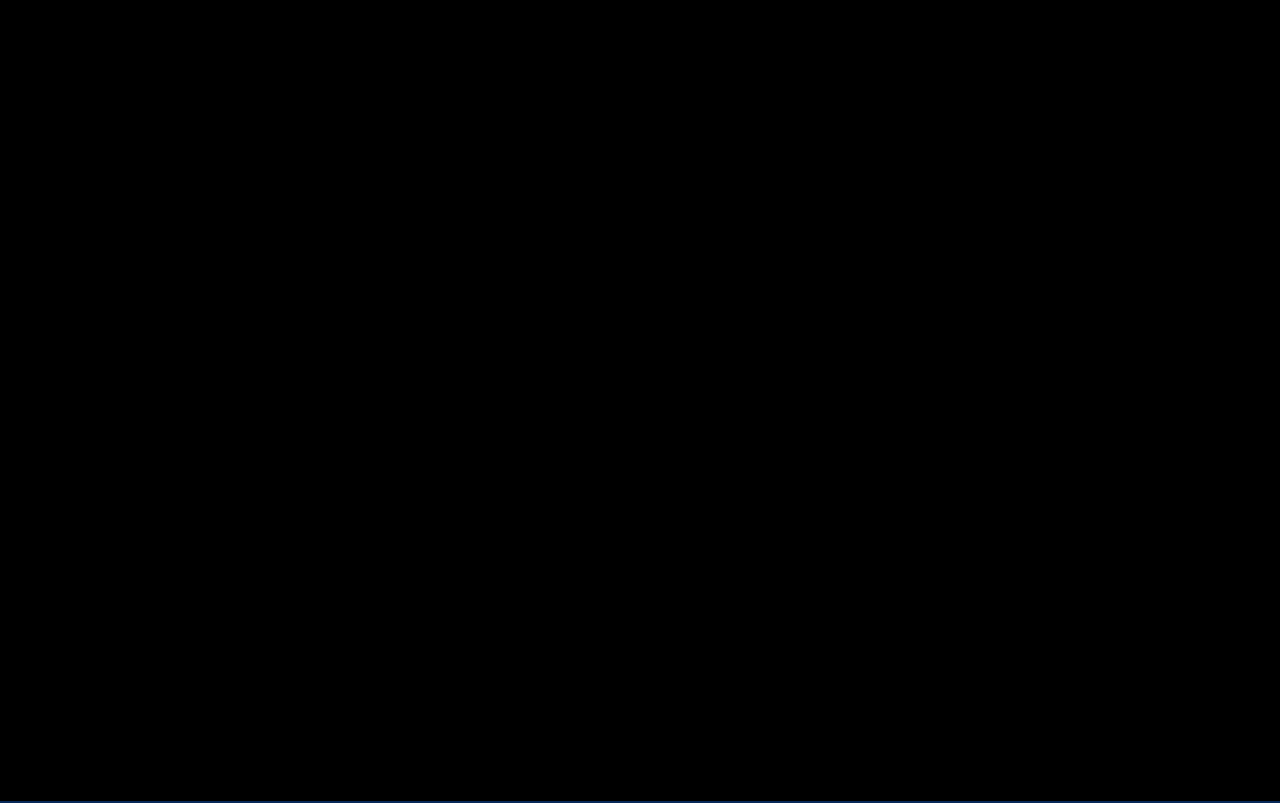
==== commit a03730eb: "23.09 final weekend" ====
--- a/index.html
+++ b/index.html
@@ -283,7 +283,7 @@
 							</div>
 						</div>
 					</div>
-					<div class="singleplayer-bg animatable"><img src="img/singleplayer.png" alt=""></div>
+					<div class="singleplayer-bg animatable"><img class="mobile-none" src="img/singleplayer.png" alt=""><img class="singleplayer-mobile animatable" src="img/singleplayer-mobile.png" alt=""></div>
 				</div>
 			</section>
 			<section class="main__space">
@@ -322,7 +322,7 @@
 				</div>
 				<div class="copyright-text">
 					<p>VR QUEST ARENA  IS A PART</p>
-					<p>OF THE <a class="link-underline" href="#">INOWIZE FAMILY</a></p>
+					<p>OF THE <a class="link-underline" href="http://inowize.com/">INOWIZE FAMILY</a></p>
 				</div>
 			</div>
 		</footer>
--- a/css/preloader.css
+++ b/css/preloader.css
@@ -1,4 +1,4 @@
-.loader{height:100vh;width:100vw;z-index: 100500; background-color: #072959;position: fixed;}
+.loader{height:110vh;width:100vw;z-index: 100500; background-color: #072959;position: fixed;}
 .loader .l_main{position:absolute;top:50%;left:50%;width:172px;height:128px;margin:0;-webkit-transform:translate(-50%,-50%);transform:translate(-50%,-50%); z-index: 100500; background-color: #072959;}
 .l_square{position:relative}
 .l_square:nth-child(1){margin-left:0px}
